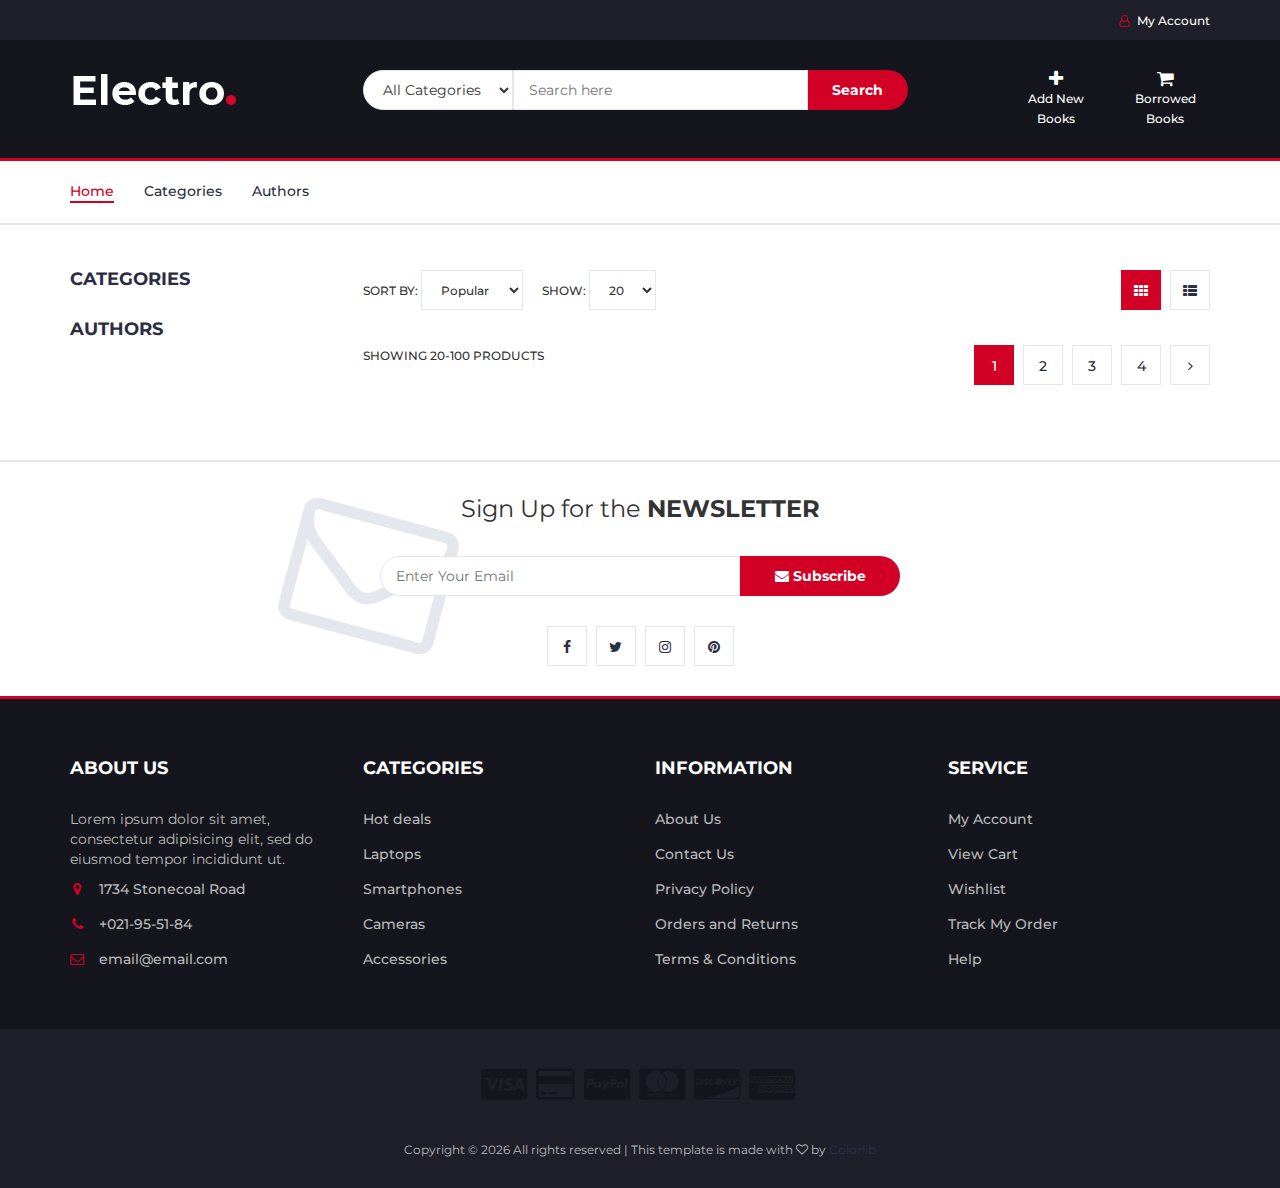
==== front_end/index.html @ da0a9520 "front_end_update" ====
<!DOCTYPE html>
<html lang="en">

<head>
	<!-- jQuery Plugins -->
	<script src="js/jquery.min.js"></script>
	<script src="js/bootstrap.min.js"></script>
	<script src="js/slick.min.js"></script>
	<script src="js/nouislider.min.js"></script>
	<script src="js/jquery.zoom.min.js"></script>
	<script src="js/main.js"></script>
	<script src="./api_js/callAPI.js"></script>
	<meta charset="utf-8">
	<meta http-equiv="X-UA-Compatible" content="IE=edge">
	<meta name="viewport" content="width=device-width, initial-scale=1">
	<!-- The above 3 meta tags *must* come first in the head; any other head content must come *after* these tags -->
	<title>Electro - Library</title>
	<!-- Google font -->
	<link href="https://fonts.googleapis.com/css?family=Montserrat:400,500,700" rel="stylesheet">
	<!-- Bootstrap -->
	<link type="text/css" rel="stylesheet" href="css/bootstrap.min.css" />
	<!-- Slick -->
	<link type="text/css" rel="stylesheet" href="css/slick.css" />
	<link type="text/css" rel="stylesheet" href="css/slick-theme.css" />
	<!-- nouislider -->
	<link type="text/css" rel="stylesheet" href="css/nouislider.min.css" />
	<!-- Font Awesome Icon -->
	<link rel="stylesheet" href="css/font-awesome.min.css">
	<!-- Custom stlylesheet -->
	<link type="text/css" rel="stylesheet" href="css/style.css" />
</head>

<body>
	<!-- HEADER -->
	<header>
		<!-- TOP HEADER -->
		<div id="top-header">
			<div class="container">
				<ul class="header-links pull-right">
					<li><a href="#"><i class="fa fa-user-o"></i> My Account</a></li>
				</ul>
			</div>
		</div>
		<!-- /TOP HEADER -->

		<!-- MAIN HEADER -->
		<div id="header">
			<!-- container -->
			<div class="container">
				<!-- row -->
				<div class="row">
					<!-- LOGO -->
					<div class="col-md-3">
						<div class="header-logo">
							<a href="#" class="logo">
								<img src="./img/logo.png" alt="">
							</a>
						</div>
					</div>
					<!-- /LOGO -->

					<!-- SEARCH BAR -->
					<div class="col-md-6">
						<div class="header-search">
							<form>
								<select class="input-select">
									<option value="0">All Categories</option>
									<option value="1">Category 01</option>
									<option value="1">Category 02</option>
								</select>
								<input class="input" placeholder="Search here">
								<button class="search-btn">Search</button>
							</form>
						</div>
					</div>
					<!-- /SEARCH BAR -->

					<!-- ACCOUNT -->
					<div class="col-md-3 clearfix">
						<div class="header-ctn">
							<!-- Wishlist -->
							<div>
								<a href="./add_book.html">
									<i class="fa fa-solid fa-plus"></i>
									<span>Add New Books</span>
								</a>
							</div>
							<!-- /Wishlist -->

							<!-- Cart -->
							<div class="dropdown">
								<a class="dropdown-toggle" data-toggle="dropdown" aria-expanded="true">
									<i class="fa fa-shopping-cart"></i>
									<span>Borrowed Books</span>
								</a>
							</div>
							<!-- /Cart -->
						</div>
					</div>
					<!-- /ACCOUNT -->
				</div>
				<!-- row -->
			</div>
			<!-- container -->
		</div>
		<!-- /MAIN HEADER -->
	</header>
	<!-- /HEADER -->

	<!-- NAVIGATION -->
	<nav id="navigation">
		<!-- container -->
		<div class="container">
			<!-- responsive-nav -->
			<div id="responsive-nav">
				<!-- NAV -->
				<ul class="main-nav nav navbar-nav">
					<li class="active"><a href="#">Home</a></li>
					<li><a href="#">Categories</a></li>
					<li><a href="#">Authors</a></li>
				</ul>
				<!-- /NAV -->
			</div>
			<!-- /responsive-nav -->
		</div>
		<!-- /container -->
	</nav>
	<!-- /NAVIGATION -->

	<!-- SECTION -->
	<div class="section">
		<!-- container -->
		<div class="container">
			<!-- row -->
			<div class="row">
				<!-- ASIDE -->
				<div id="aside" class="col-md-3">
					<!-- aside Widget -->
					<div class="aside">
						<h3 class="aside-title">Categories</h3>
						<div class="checkbox-filter">
							<!-- Categories Filters -->
						</div>
					</div>
					<!-- /aside Widget -->

					<!-- aside Widget -->
					<div class="aside">
						<h3 class="aside-title">Authors</h3>
						<div class="checkbox-filter">
							<!-- Authors Filters -->
						</div>
					</div>
					<!-- /aside Widget -->
				</div>
				<!-- /ASIDE -->

				<!-- STORE -->
				<div id="store" class="col-md-9">
					<!-- store top filter -->
					<div class="store-filter clearfix">
						<div class="store-sort">
							<label>
								Sort By:
								<select class="input-select">
									<option value="0">Popular</option>
									<option value="1">Position</option>
								</select>
							</label>

							<label>
								Show:
								<select class="input-select">
									<option value="0">20</option>
									<option value="1">50</option>
								</select>
							</label>
						</div>
						<ul class="store-grid">
							<li class="active"><i class="fa fa-th"></i></li>
							<li><a href="#"><i class="fa fa-th-list"></i></a></li>
						</ul>
					</div>
					<!-- /store top filter -->

					<!-- store products -->
					<div class="row">
						<!-- product -->
						<!-- /product -->
					</div>
					<!-- /store products -->

					<!-- store bottom filter -->
					<div class="store-filter clearfix">
						<span class="store-qty">Showing 20-100 products</span>
						<ul class="store-pagination">
							<li class="active">1</li>
							<li><a href="#">2</a></li>
							<li><a href="#">3</a></li>
							<li><a href="#">4</a></li>
							<li><a href="#"><i class="fa fa-angle-right"></i></a></li>
						</ul>
					</div>
					<!-- /store bottom filter -->
				</div>
				<!-- /STORE -->
			</div>
			<!-- /row -->
		</div>
		<!-- /container -->
	</div>
	<!-- /SECTION -->

	<!-- NEWSLETTER -->
	<div id="newsletter" class="section">
		<!-- container -->
		<div class="container">
			<!-- row -->
			<div class="row">
				<div class="col-md-12">
					<div class="newsletter">
						<p>Sign Up for the <strong>NEWSLETTER</strong></p>
						<form>
							<input class="input" type="email" placeholder="Enter Your Email">
							<button class="newsletter-btn"><i class="fa fa-envelope"></i> Subscribe</button>
						</form>
						<ul class="newsletter-follow">
							<li>
								<a href="#"><i class="fa fa-facebook"></i></a>
							</li>
							<li>
								<a href="#"><i class="fa fa-twitter"></i></a>
							</li>
							<li>
								<a href="#"><i class="fa fa-instagram"></i></a>
							</li>
							<li>
								<a href="#"><i class="fa fa-pinterest"></i></a>
							</li>
						</ul>
					</div>
				</div>
			</div>
			<!-- /row -->
		</div>
		<!-- /container -->
	</div>
	<!-- /NEWSLETTER -->

	<!-- FOOTER -->
	<footer id="footer">
		<!-- top footer -->
		<div class="section">
			<!-- container -->
			<div class="container">
				<!-- row -->
				<div class="row">
					<div class="col-md-3 col-xs-6">
						<div class="footer">
							<h3 class="footer-title">About Us</h3>
							<p>Lorem ipsum dolor sit amet, consectetur adipisicing elit, sed do eiusmod tempor
								incididunt ut.</p>
							<ul class="footer-links">
								<li><a href="#"><i class="fa fa-map-marker"></i>1734 Stonecoal Road</a></li>
								<li><a href="#"><i class="fa fa-phone"></i>+021-95-51-84</a></li>
								<li><a href="#"><i class="fa fa-envelope-o"></i>email@email.com</a></li>
							</ul>
						</div>
					</div>

					<div class="col-md-3 col-xs-6">
						<div class="footer">
							<h3 class="footer-title">Categories</h3>
							<ul class="footer-links">
								<li><a href="#">Hot deals</a></li>
								<li><a href="#">Laptops</a></li>
								<li><a href="#">Smartphones</a></li>
								<li><a href="#">Cameras</a></li>
								<li><a href="#">Accessories</a></li>
							</ul>
						</div>
					</div>

					<div class="clearfix visible-xs"></div>

					<div class="col-md-3 col-xs-6">
						<div class="footer">
							<h3 class="footer-title">Information</h3>
							<ul class="footer-links">
								<li><a href="#">About Us</a></li>
								<li><a href="#">Contact Us</a></li>
								<li><a href="#">Privacy Policy</a></li>
								<li><a href="#">Orders and Returns</a></li>
								<li><a href="#">Terms & Conditions</a></li>
							</ul>
						</div>
					</div>

					<div class="col-md-3 col-xs-6">
						<div class="footer">
							<h3 class="footer-title">Service</h3>
							<ul class="footer-links">
								<li><a href="#">My Account</a></li>
								<li><a href="#">View Cart</a></li>
								<li><a href="#">Wishlist</a></li>
								<li><a href="#">Track My Order</a></li>
								<li><a href="#">Help</a></li>
							</ul>
						</div>
					</div>
				</div>
				<!-- /row -->
			</div>
			<!-- /container -->
		</div>
		<!-- /top footer -->

		<!-- bottom footer -->
		<div id="bottom-footer" class="section">
			<div class="container">
				<!-- row -->
				<div class="row">
					<div class="col-md-12 text-center">
						<ul class="footer-payments">
							<li><a href="#"><i class="fa fa-cc-visa"></i></a></li>
							<li><a href="#"><i class="fa fa-credit-card"></i></a></li>
							<li><a href="#"><i class="fa fa-cc-paypal"></i></a></li>
							<li><a href="#"><i class="fa fa-cc-mastercard"></i></a></li>
							<li><a href="#"><i class="fa fa-cc-discover"></i></a></li>
							<li><a href="#"><i class="fa fa-cc-amex"></i></a></li>
						</ul>
						<span class="copyright">
							<!-- Link back to Colorlib can't be removed. Template is licensed under CC BY 3.0. -->
							Copyright &copy;
							<script>document.write(new Date().getFullYear());</script> All rights reserved | This
							template is made with <i class="fa fa-heart-o" aria-hidden="true"></i> by <a
								href="https://colorlib.com" target="_blank">Colorlib</a>
							<!-- Link back to Colorlib can't be removed. Template is licensed under CC BY 3.0. -->
						</span>
					</div>
				</div>
				<!-- /row -->
			</div>
			<!-- /container -->
		</div>
		<!-- /bottom footer -->
	</footer>
	<!-- /FOOTER -->
</body>

</html>
---- front_end/css/nouislider.min.css ----
/*! nouislider - 10.0.0 - 2017-05-28 14:52:48 */.noUi-target,.noUi-target *{-webkit-touch-callout:none;-webkit-tap-highlight-color:transparent;-webkit-user-select:none;-ms-touch-action:none;touch-action:none;-ms-user-select:none;-moz-user-select:none;user-select:none;-moz-box-sizing:border-box;box-sizing:border-box}.noUi-target{position:relative;direction:ltr}.noUi-base{width:100%;height:100%;position:relative;z-index:1}.noUi-connect{position:absolute;right:0;top:0;left:0;bottom:0}.noUi-origin{position:absolute;height:0;width:0}.noUi-handle{position:relative;z-index:1}.noUi-state-tap .noUi-connect,.noUi-state-tap .noUi-origin{-webkit-transition:top .3s,right .3s,bottom .3s,left .3s;transition:top .3s,right .3s,bottom .3s,left .3s}.noUi-state-drag *{cursor:inherit!important}.noUi-base,.noUi-handle{-webkit-transform:translate3d(0,0,0);transform:translate3d(0,0,0)}.noUi-horizontal{height:18px}.noUi-horizontal .noUi-handle{width:34px;height:28px;left:-17px;top:-6px}.noUi-vertical{width:18px}.noUi-vertical .noUi-handle{width:28px;height:34px;left:-6px;top:-17px}.noUi-target{background:#FAFAFA;border-radius:4px;border:1px solid #D3D3D3;box-shadow:inset 0 1px 1px #F0F0F0,0 3px 6px -5px #BBB}.noUi-connect{background:#3FB8AF;border-radius:4px;box-shadow:inset 0 0 3px rgba(51,51,51,.45);-webkit-transition:background 450ms;transition:background 450ms}.noUi-draggable{cursor:ew-resize}.noUi-vertical .noUi-draggable{cursor:ns-resize}.noUi-handle{border:1px solid #D9D9D9;border-radius:3px;background:#FFF;cursor:default;box-shadow:inset 0 0 1px #FFF,inset 0 1px 7px #EBEBEB,0 3px 6px -3px #BBB}.noUi-active{box-shadow:inset 0 0 1px #FFF,inset 0 1px 7px #DDD,0 3px 6px -3px #BBB}.noUi-handle:after,.noUi-handle:before{content:"";display:block;position:absolute;height:14px;width:1px;background:#E8E7E6;left:14px;top:6px}.noUi-handle:after{left:17px}.noUi-vertical .noUi-handle:after,.noUi-vertical .noUi-handle:before{width:14px;height:1px;left:6px;top:14px}.noUi-vertical .noUi-handle:after{top:17px}[disabled] .noUi-connect{background:#B8B8B8}[disabled] .noUi-handle,[disabled].noUi-handle,[disabled].noUi-target{cursor:not-allowed}.noUi-pips,.noUi-pips *{-moz-box-sizing:border-box;box-sizing:border-box}.noUi-pips{position:absolute;color:#999}.noUi-value{position:absolute;white-space:nowrap;text-align:center}.noUi-value-sub{color:#ccc;font-size:10px}.noUi-marker{position:absolute;background:#CCC}.noUi-marker-large,.noUi-marker-sub{background:#AAA}.noUi-pips-horizontal{padding:10px 0;height:80px;top:100%;left:0;width:100%}.noUi-value-horizontal{-webkit-transform:translate3d(-50%,50%,0);transform:translate3d(-50%,50%,0)}.noUi-marker-horizontal.noUi-marker{margin-left:-1px;width:2px;height:5px}.noUi-marker-horizontal.noUi-marker-sub{height:10px}.noUi-marker-horizontal.noUi-marker-large{height:15px}.noUi-pips-vertical{padding:0 10px;height:100%;top:0;left:100%}.noUi-value-vertical{-webkit-transform:translate3d(0,50%,0);transform:translate3d(0,50%,0);padding-left:25px}.noUi-marker-vertical.noUi-marker{width:5px;height:2px;margin-top:-1px}.noUi-marker-vertical.noUi-marker-sub{width:10px}.noUi-marker-vertical.noUi-marker-large{width:15px}.noUi-tooltip{display:block;position:absolute;border:1px solid #D9D9D9;border-radius:3px;background:#fff;color:#000;padding:5px;text-align:center;white-space:nowrap}.noUi-horizontal .noUi-tooltip{-webkit-transform:translate(-50%,0);transform:translate(-50%,0);left:50%;bottom:120%}.noUi-vertical .noUi-tooltip{-webkit-transform:translate(0,-50%);transform:translate(0,-50%);top:50%;right:120%}
---- front_end/css/style.css ----
/*
Template Name: Electro - HTML Ecommerce Template
Author: yaminncco

Colors:
	Body 		: #333
	Headers 	: #2B2D42
	Primary 	: #D10024
	Dark 		: #15161D ##1E1F29
	Grey 		: #E4E7ED #FBFBFC #8D99AE #B9BABC

Fonts: Montserrat

Table OF Contents
------------------------------------
1 > GENERAL
------ Typography
------ Buttons
------ Inputs
------ Sections
------ Breadcrumb
2 > HEADER
------ Top header
------ Logo
------ Search
------ Cart
3 > NAVIGATION
------ Main nav
------ Responsive Nav
4 > CATEGORY SHOP
5 > HOT DEAL
6 > PRODUCT
------ Product
------ Widget product
------ Product slick
7 > STORE PAGE
------ Aside
------ Store
8 > PRODUCT DETAILS PAGE
------ Product view
------ Product details
------ Product tab
9 > CHECKOUT PAGE
10 > NEWSLETTER
11 > FOOTER
11 > SLICK STYLE
12 > RESPONSIVE
------------------------------------*/

/*=========================================================
	01 -> GENERAL
===========================================================*/

/*----------------------------*\
	Typography
\*----------------------------*/

body {
  font-family: 'Montserrat', sans-serif;
  font-weight: 400;
  color: #333;
}

h1, h2, h3, h4, h5, h6 {
  color: #2B2D42;
  font-weight: 700;
  margin: 0 0 10px;
}

a {
  color: #2B2D42;
  font-weight: 500;
  -webkit-transition: 0.2s color;
  transition: 0.2s color;
}

a:hover, a:focus {
  color: #D10024;
  text-decoration: none;
  outline: none;
}

ul, ol {
  margin: 0;
  padding: 0;
  list-style: none
}

/*----------------------------*\
	Buttons
\*----------------------------*/

.primary-btn {
  display: inline-block;
  padding: 12px 30px;
  background-color: #D10024;
  border: none;
  border-radius: 40px;
  color: #FFF;
  text-transform: uppercase;
  font-weight: 700;
  text-align: center;
  -webkit-transition: 0.2s all;
  transition: 0.2s all;
}

.primary-btn:hover, .primary-btn:focus {
  opacity: 0.9;
  color: #FFF;
}

/*----------------------------*\
	Inputs
\*----------------------------*/

/*-- Text input --*/

.input {
  height: 40px;
  padding: 0px 15px;
  border: 1px solid #E4E7ED;
  background-color: #FFF;
  width: 100%;
}

textarea.input {
  padding: 15px;
  min-height: 90px;
}

/*-- Number input --*/

.input-number {
  position: relative;
}

.input-number input[type="number"]::-webkit-inner-spin-button, .input-number input[type="number"]::-webkit-outer-spin-button {
  -webkit-appearance: none;
  margin: 0;
}

.input-number input[type="number"] {
  -moz-appearance: textfield;
  height: 40px;
  width: 100%;
  border: 1px solid #E4E7ED;
  background-color: #FFF;
  padding: 0px 35px 0px 15px;
}

.input-number .qty-up, .input-number .qty-down {
  position: absolute;
  display: block;
  width: 20px;
  height: 20px;
  border: 1px solid #E4E7ED;
  background-color: #FFF;
  text-align: center;
  font-weight: 700;
  cursor: pointer;
  -webkit-user-select: none;
  -moz-user-select: none;
  -ms-user-select: none;
  user-select: none;
}

.input-number .qty-up {
  right: 0;
  top: 0;
  border-bottom: 0px;
}

.input-number .qty-down {
  right: 0;
  bottom: 0;
}

.input-number .qty-up:hover, .input-number .qty-down:hover {
  background-color: #E4E7ED;
  color: #D10024;
}

/*-- Select input --*/

.input-select {
  padding: 0px 15px;
  background: #FFF;
  border: 1px solid #E4E7ED;
  height: 40px;
}

/*-- checkbox & radio input --*/

.input-radio, .input-checkbox {
  position: relative;
  display: block;
}

.input-radio input[type="radio"]:not(:checked), .input-radio input[type="radio"]:checked, .input-checkbox input[type="checkbox"]:not(:checked), .input-checkbox input[type="checkbox"]:checked {
  position: absolute;
  margin-left: -9999px;
  visibility: hidden;
}

.input-radio label, .input-checkbox label {
  font-weight: 500;
  min-height: 20px;
  padding-left: 20px;
  margin-bottom: 5px;
  cursor: pointer;
}

.input-radio input[type="radio"]+label span, .input-checkbox input[type="checkbox"]+label span {
  position: absolute;
  left: 0px;
  top: 4px;
  width: 14px;
  height: 14px;
  border: 2px solid #E4E7ED;
  background: #FFF;
}

.input-radio input[type="radio"]+label span {
  border-radius: 50%;
}

.input-radio input[type="radio"]+label span:after {
  content: "";
  position: absolute;
  left: 50%;
  top: 50%;
  -webkit-transform: translate(-50%, -50%) scale(0);
  -ms-transform: translate(-50%, -50%) scale(0);
  transform: translate(-50%, -50%) scale(0);
  background-color: #FFF;
  width: 4px;
  height: 4px;
  border-radius: 50%;
  opacity: 0;
  -webkit-transition: all 0.2s;
  transition: all 0.2s;
}

.input-checkbox input[type="checkbox"]+label span:after {
  content: '✔';
  position: absolute;
  top: -2px;
  left: 1px;
  font-size: 10px;
  color: #FFF;
  opacity: 0;
  -webkit-transform: scale(0);
  -ms-transform: scale(0);
  transform: scale(0);
  -webkit-transition: all 0.2s;
  transition: all 0.2s;
}

.input-radio input[type="radio"]:checked+label span, .input-checkbox input[type="checkbox"]:checked+label span {
  background-color: #D10024;
  border-color: #D10024;
}

.input-radio input[type="radio"]:checked+label span:after {
  opacity: 1;
  -webkit-transform: translate(-50%, -50%) scale(1);
  -ms-transform: translate(-50%, -50%) scale(1);
  transform: translate(-50%, -50%) scale(1);
}

.input-checkbox input[type="checkbox"]:checked+label span:after {
  opacity: 1;
  -webkit-transform: scale(1);
  -ms-transform: scale(1);
  transform: scale(1);
}

.input-radio .caption, .input-checkbox .caption {
  margin-top: 5px;
  max-height: 0;
  overflow: hidden;
  -webkit-transition: 0.3s max-height;
  transition: 0.3s max-height;
}

.input-radio input[type="radio"]:checked~.caption, .input-checkbox input[type="checkbox"]:checked~.caption {
  max-height: 800px;
}

/*----------------------------*\
	Section
\*----------------------------*/

.section {
  padding-top: 30px;
  padding-bottom: 30px;
}

.section-title {
  position: relative;
  margin-bottom: 30px;
  margin-top: 15px;
}

.section-title .title {
  display: inline-block;
  text-transform: uppercase;
  margin: 0px;
}

.section-title .section-nav {
  float: right;
}

.section-title .section-nav .section-tab-nav {
  display: inline-block;
}

.section-tab-nav li {
  display: inline-block;
  margin-right: 15px;
}

.section-tab-nav li:last-child {
  margin-right: 0px;
}

.section-tab-nav li a {
  font-weight: 700;
  color: #8D99AE;
}

.section-tab-nav li a:after {
  content: "";
  display: block;
  width: 0%;
  height: 2px;
  background-color: #D10024;
  -webkit-transition: 0.2s all;
  transition: 0.2s all;
}

.section-tab-nav li.active a {
  color: #D10024;
}

.section-tab-nav li a:hover:after, .section-tab-nav li a:focus:after, .section-tab-nav li.active a:after {
  width: 100%;
}

.section-title .section-nav .products-slick-nav {
  top: 0px;
  right: 0px;
}

/*----------------------------*\
	Breadcrumb
\*----------------------------*/

#breadcrumb {
  padding: 30px 0px;
  background: #FBFBFC;
  border-bottom: 1px solid #E4E7ED;
  margin-bottom: 30px;
}

#breadcrumb .breadcrumb-header {
  display: inline-block;
  margin-top: 0px;
  margin-bottom: 0px;
  margin-right: 15px;
  text-transform: uppercase;
}

#breadcrumb .breadcrumb-tree {
  display: inline-block;
}

#breadcrumb .breadcrumb-tree li {
  display: inline-block;
  font-size: 12px;
  font-weight: 500;
  text-transform: uppercase;
}

#breadcrumb .breadcrumb-tree li+li {
  margin-left: 10px;
}

#breadcrumb .breadcrumb-tree li+li:before {
  content: '/';
  display: inline-block;
  color: #8D99AE;
  margin-right: 10px;
}

#breadcrumb .breadcrumb-tree li a {
  color: #8D99AE;
}

#breadcrumb .breadcrumb-tree li a:hover {
  color: #D10024;
}

/*=========================================================
	02 -> HEADER
===========================================================*/

/*----------------------------*\
	Top header
\*----------------------------*/

#top-header {
  padding-top: 10px;
  padding-bottom: 10px;
  background-color: #1E1F29;
}

.header-links li {
  display: inline-block;
  margin-right: 15px;
  font-size: 12px;
}

.header-links li:last-child {
  margin-right: 0px;
}

.header-links li a {
  color: #FFF;
}

.header-links li a:hover {
  color: #D10024;
}

.header-links li i {
  color: #D10024;
  margin-right: 5px;
}

/*----------------------------*\
	Logo
\*----------------------------*/

#header {
  padding-top: 15px;
  padding-bottom: 15px;
  background-color: #15161D;
}

.header-logo {
  float: left;
}

.header-logo .logo img {
  display: block;
}

/*----------------------------*\
	Search
\*----------------------------*/

.header-search {
  padding: 15px 0px;
}

.header-search form {
  position: relative;
}

.header-search form .input-select {
  margin-right: -4px;
  border-radius: 40px 0px 0px 40px;
}

.header-search form .input {
  width: calc(100% - 260px);
  margin-right: -4px;
}

.header-search form .search-btn {
  height: 40px;
  width: 100px;
  background: #D10024;
  color: #FFF;
  font-weight: 700;
  border: none;
  border-radius: 0px 40px 40px 0px;
}

/*----------------------------*\
	Cart
\*----------------------------*/

.header-ctn {
  float: right;
  padding: 15px 0px;
}

.header-ctn>div {
  display: inline-block;
}

.header-ctn>div+div {
  margin-left: 15px;
}

.header-ctn>div>a {
  display: block;
  position: relative;
  width: 90px;
  text-align: center;
  color: #FFF;
}

.header-ctn>div>a>i {
  display: block;
  font-size: 18px;
}

.header-ctn>div>a>span {
  font-size: 12px;
}

.header-ctn>div>a>.qty {
  position: absolute;
  right: 15px;
  top: -10px;
  width: 20px;
  height: 20px;
  line-height: 20px;
  text-align: center;
  border-radius: 50%;
  font-size: 10px;
  color: #FFF;
  background-color: #D10024;
}

.header-ctn .menu-toggle {
  display: none;
}

.cart-dropdown {
  position: absolute;
  width: 300px;
  background: #FFF;
  padding: 15px;
  -webkit-box-shadow: 0px 0px 0px 2px #E4E7ED;
  box-shadow: 0px 0px 0px 2px #E4E7ED;
  z-index: 99;
  right: 0;
  opacity: 0;
  visibility: hidden;
}

.dropdown.open>.cart-dropdown {
  opacity: 1;
  visibility: visible;
}

.cart-dropdown .cart-list {
  max-height: 180px;
  overflow-y: scroll;
  margin-bottom: 15px;
}

.cart-dropdown .cart-list .product-widget {
  padding: 0px;
  -webkit-box-shadow: none;
  box-shadow: none;
}

.cart-dropdown .cart-list .product-widget:last-child {
  margin-bottom: 0px;
}

.cart-dropdown .cart-list .product-widget .product-img {
  left: 0px;
  top: 0px;
}

.cart-dropdown .cart-list .product-widget .product-body .product-price {
  color: #2B2D42;
}

.cart-dropdown .cart-btns {
  margin: 0px -17px -17px;
}

.cart-dropdown .cart-btns>a {
  display: inline-block;
  width: calc(50% - 0px);
  padding: 12px;
  background-color: #D10024;
  color: #FFF;
  text-align: center;
  font-weight: 700;
  -webkit-transition: 0.2s all;
  transition: 0.2s all;
}

.cart-dropdown .cart-btns>a:first-child {
  margin-right: -4px;
  background-color: #1e1f29;
}

.cart-dropdown .cart-btns>a:hover {
  opacity: 0.9;
}

.cart-dropdown .cart-summary {
  border-top: 1px solid #E4E7ED;
  padding-top: 15px;
  padding-bottom: 15px;
}

/*=========================================================
	03 -> Navigation
===========================================================*/

#navigation {
  background: #FFF;
  border-bottom: 2px solid #E4E7ED;
  border-top: 3px solid #D10024;
}

/*----------------------------*\
	Main nav
\*----------------------------*/

.main-nav>li+li {
  margin-left: 30px
}

.main-nav>li>a {
  padding: 20px 0px;
}

.main-nav>li>a:hover, .main-nav>li>a:focus, .main-nav>li.active>a {
  color: #D10024;
  background-color: transparent;
}

.main-nav>li>a:after {
  content: "";
  display: block;
  width: 0%;
  height: 2px;
  background-color: #D10024;
  -webkit-transition: 0.2s all;
  transition: 0.2s all;
}

.main-nav>li>a:hover:after, .main-nav>li>a:focus:after, .main-nav>li.active>a:after {
  width: 100%;
}

.header-ctn li.nav-toggle {
  display: none;
}

/*----------------------------*\
	responsive nav
\*----------------------------*/

@media only screen and (max-width: 991px) {
  .header-ctn .menu-toggle {
    display: inline-block;
  }
  #responsive-nav {
    position: fixed;
    left: 0;
    top: 0;
    background: #15161D;
    height: 100vh;
    max-width: 250px;
    width: 0%;
    overflow: hidden;
    z-index: 22;
    padding-top: 60px;
    -webkit-transform: translateX(-100%);
    -ms-transform: translateX(-100%);
    transform: translateX(-100%);
    -webkit-transition: 0.2s all;
    transition: 0.2s all;
  }
  #responsive-nav.active {
    -webkit-transform: translateX(0%);
    -ms-transform: translateX(0%);
    transform: translateX(0%);
    width: 100%;
  }
  .main-nav {
    margin: 0px;
    float: none;
  }
  .main-nav>li {
    display: block;
    float: none;
  }
  .main-nav>li+li {
    margin-left: 0px;
  }
  .main-nav>li>a {
    padding: 15px;
    color: #FFF;
  }
}

/*=========================================================
	04 -> CATEGORY SHOP
===========================================================*/

.shop {
  position: relative;
  overflow: hidden;
  margin: 15px 0px;
}

.shop:before {
  content: "";
  position: absolute;
  top: 0;
  bottom: 0;
  left: 0px;
  width: 60%;
  background: #D10024;
  opacity: 0.9;
  -webkit-transform: skewX(-45deg);
  -ms-transform: skewX(-45deg);
  transform: skewX(-45deg);
}

.shop:after {
  content: "";
  position: absolute;
  top: 0;
  bottom: 0;
  left: 1px;
  width: 100%;
  background: #D10024;
  opacity: 0.9;
  -webkit-transform: skewX(-45deg) translateX(-100%);
  -ms-transform: skewX(-45deg) translateX(-100%);
  transform: skewX(-45deg) translateX(-100%);
}

.shop .shop-img {
  position: relative;
  background-color: #E4E7ED;
  z-index: -1;
}

.shop .shop-img>img {
  width: 100%;
  -webkit-transition: 0.2s all;
  transition: 0.2s all;
}

.shop:hover .shop-img>img {
  -webkit-transform: scale(1.1);
  -ms-transform: scale(1.1);
  transform: scale(1.1);
}

.shop .shop-body {
  position: absolute;
  top: 0;
  width: 75%;
  padding: 30px;
  z-index: 10;
}

.shop .shop-body h3 {
  color: #FFF;
}

.shop .shop-body .cta-btn {
  color: #FFF;
  text-transform: uppercase;
}

/*=========================================================
	05 -> HOT DEAL
===========================================================*/

#hot-deal.section {
  padding: 60px 0px;
  margin: 30px 0px;
  background-color: #E4E7ED;
  background-image: url('../img/hotdeal.png');
  background-position: center;
  background-repeat: no-repeat;
}

.hot-deal {
  text-align: center;
}

.hot-deal .hot-deal-countdown {
  margin-bottom: 30px;
}

.hot-deal .hot-deal-countdown>li {
  position: relative;
  display: inline-block;
  width: 100px;
  height: 100px;
  background: #D10024e6;
  text-align: center;
  border-radius: 50%;
  margin: 0px 5px;
}

.hot-deal .hot-deal-countdown>li>div {
  position: absolute;
  left: 0;
  right: 0;
  top: 50%;
  -webkit-transform: translateY(-50%);
  -ms-transform: translateY(-50%);
  transform: translateY(-50%);
}

.hot-deal .hot-deal-countdown>li>div h3 {
  color: #FFF;
  margin-bottom: 0px;
}

.hot-deal .hot-deal-countdown>li>div span {
  display: block;
  font-size: 10px;
  text-transform: uppercase;
  color: #FFF;
}

.hot-deal p {
  text-transform: uppercase;
  font-size: 24px;
}

.hot-deal .cta-btn {
  margin-top: 15px;
}

/*=========================================================
	06 -> PRODUCT
===========================================================*/

/*----------------------------*\
	product
\*----------------------------*/

.product {
  position: relative;
  margin: 15px 0px;
  -webkit-box-shadow: 0px 0px 0px 0px #E4E7ED, 0px 0px 0px 1px #E4E7ED;
  box-shadow: 0px 0px 0px 0px #E4E7ED, 0px 0px 0px 1px #E4E7ED;
  -webkit-transition: 0.2s all;
  transition: 0.2s all;
}

.product:hover {
  -webkit-box-shadow: 0px 0px 6px 0px #E4E7ED, 0px 0px 0px 2px #D10024;
  box-shadow: 0px 0px 6px 0px #E4E7ED, 0px 0px 0px 2px #D10024;
}

.product .product-img {
  position: relative;
}

.product .product-img>img {
  width: 100%;
}

.product .product-img .product-label {
  position: absolute;
  top: 15px;
  right: 15px;
}

.product .product-img .product-label>span {
  border: 2px solid;
  padding: 2px 10px;
  font-size: 12px;
}

.product .product-img .product-label>span.sale {
  background-color: #FFF;
  border-color: #D10024;
  color: #D10024;
}

.product .product-img .product-label>span.new {
  background-color: #D10024;
  border-color: #D10024;
  color: #FFF;
}

.product .product-body {
  position: relative;
  padding: 15px;
  background-color: #FFF;
  text-align: center;
  z-index: 20;
}

.product .product-body .product-category {
  text-transform: uppercase;
  font-size: 12px;
  color: #8D99AE;
}

.product .product-body .product-name {
  text-transform: uppercase;
  font-size: 14px;
}

.product .product-body .product-name>a {
  font-weight: 700;
}

.product .product-body .product-name>a:hover, .product .product-body .product-name>a:focus {
  color: #D10024;
}

.product .product-body .product-price {
  color: #D10024;
  font-size: 18px;
}

.product .product-body .product-price .product-old-price {
  font-size: 70%;
  font-weight: 400;
  color: #8D99AE;
}

.product .product-body .product-rating {
  position: relative;
  margin: 15px 0px 10px;
  height: 20px;
}

.product .product-body .product-rating>i {
  position: relative;
  width: 14px;
  margin-right: -4px;
  background: #FFF;
  color: #E4E7ED;
  z-index: 10;
}

.product .product-body .product-rating>i.fa-star {
  color: #ef233c;
}

.product .product-body .product-rating:after {
  content: "";
  position: absolute;
  top: 50%;
  left: 0;
  right: 0;
  -webkit-transform: translateY(-50%);
  -ms-transform: translateY(-50%);
  transform: translateY(-50%);
  height: 1px;
  background-color: #E4E7ED;
}

.product .product-body .product-btns>button {
  position: relative;
  width: 40px;
  height: 40px;
  line-height: 40px;
  background: transparent;
  border: none;
  -webkit-transition: 0.2s all;
  transition: 0.2s all;
}

.product .product-body .product-btns>button:hover {
  background-color: #E4E7ED;
  color: #D10024;
  border-radius: 50%;
}

.product .product-body .product-btns>button .tooltipp {
  position: absolute;
  bottom: 100%;
  left: 50%;
  -webkit-transform: translate(-50%, -15px);
  -ms-transform: translate(-50%, -15px);
  transform: translate(-50%, -15px);
  width: 150px;
  padding: 10px;
  font-size: 12px;
  line-height: 10px;
  background: #1e1f29;
  color: #FFF;
  text-transform: uppercase;
  z-index: 10;
  opacity: 0;
  visibility: hidden;
  -webkit-transition: 0.2s all;
  transition: 0.2s all;
}

.product .product-body .product-btns>button:hover .tooltipp {
  opacity: 1;
  visibility: visible;
  -webkit-transform: translate(-50%, -5px);
  -ms-transform: translate(-50%, -5px);
  transform: translate(-50%, -5px);
}

.product .add-to-cart {
  position: absolute;
  left: 1px;
  right: 1px;
  bottom: 1px;
  padding: 15px;
  background: #1e1f29;
  text-align: center;
  -webkit-transform: translateY(0%);
  -ms-transform: translateY(0%);
  transform: translateY(0%);
  -webkit-transition: 0.2s all;
  transition: 0.2s all;
  z-index: 2;
}

.product:hover .add-to-cart {
  -webkit-transform: translateY(100%);
  -ms-transform: translateY(100%);
  transform: translateY(100%);
}

.product .add-to-cart .add-to-cart-btn {
  position: relative;
  border: 2px solid transparent;
  height: 40px;
  padding: 0 30px;
  background-color: #ef233c;
  color: #FFF;
  text-transform: uppercase;
  font-weight: 700;
  border-radius: 40px;
  -webkit-transition: 0.2s all;
  transition: 0.2s all;
}

.product .add-to-cart .add-to-cart-btn>i {
  position: absolute;
  left: 0;
  top: 0;
  width: 40px;
  height: 40px;
  line-height: 38px;
  color: #D10024;
  opacity: 0;
  visibility: hidden;
}

.product .add-to-cart .add-to-cart-btn:hover {
  background-color: #FFF;
  color: #D10024;
  border-color: #D10024;
  padding: 0px 30px 0px 50px;
}

.product .add-to-cart .add-to-cart-btn:hover>i {
  opacity: 1;
  visibility: visible;
}

/*----------------------------*\
	Widget product
\*----------------------------*/

.product-widget {
  position: relative;
}

.product-widget+.product-widget {
  margin: 30px 0px;
}

.product-widget .product-img {
  position: absolute;
  left: 0px;
  top: 0px;
  width: 60px;
}

.product-widget .product-img>img {
  width: 100%;
}

.product-widget .product-body {
  padding-left: 75px;
  min-height: 60px;
}

.product-widget .product-body .product-category {
  text-transform: uppercase;
  font-size: 10px;
  color: #8D99AE;
}

.product-widget .product-body .product-name {
  text-transform: uppercase;
  font-size: 12px;
}

.product-widget .product-body .product-name>a {
  font-weight: 700;
}

.product-widget .product-body .product-name>a:hover, .product-widget .product-body .product-name>a:focus {
  color: #D10024;
}

.product-widget .product-body .product-price {
  font-size: 14px;
  color: #D10024;
}

.product-widget .product-body .product-price .product-old-price {
  font-size: 70%;
  font-weight: 400;
  color: #8D99AE;
}

.product-widget .product-body .product-price .qty {
  font-weight: 400;
  margin-right: 10px;
}

.product-widget .delete {
  position: absolute;
  top: 0;
  left: 0;
  height: 14px;
  width: 14px;
  text-align: center;
  font-size: 10px;
  padding: 0;
  background: #1e1f29;
  border: none;
  color: #FFF;
}

/*----------------------------*\
	Products slick
\*----------------------------*/

.products-slick .slick-list {
  padding-bottom: 60px;
  margin-bottom: -60px;
  z-index: 2;
}

.products-slick .product.slick-slide {
  margin: 15px;
}

.products-tabs>.tab-pane {
  display: block;
  height: 0;
  opacity: 0;
  visibility: hidden;
  overflow-y: hidden;
  padding-bottom: 60px;
  margin-bottom: -60px;
}

.products-tabs>.tab-pane.active {
  opacity: 1;
  visibility: visible;
  height: auto;
}

.products-slick-nav {
  position: absolute;
  right: 15px;
  z-index: 10;
}

.products-slick-nav .slick-prev, .products-slick-nav .slick-next {
  position: static;
  -webkit-transform: none;
  -ms-transform: none;
  transform: none;
  width: 20px;
  height: 20px;
  display: inline-block !important;
  margin: 0px 2px;
}

.products-slick-nav .slick-prev:before, .products-slick-nav .slick-next:before {
  font-size: 14px;
}

/*=========================================================
	07 -> PRODUCTS PAGE
===========================================================*/

/*----------------------------*\
	Aside
\*----------------------------*/

.aside+.aside {
  margin-top: 30px;
}

.aside>.aside-title {
  text-transform: uppercase;
  font-size: 18px;
  margin: 15px 0px 30px;
}

/*-- checkbox Filter --*/

.checkbox-filter>div+div {
  margin-top: 10px;
}

.checkbox-filter .input-radio label, .checkbox-filter .input-checkbox label {
  font-size: 12px;
}

.checkbox-filter .input-radio label small, .checkbox-filter .input-checkbox label small {
  color: #8D99AE;
}

/*-- Price Filter --*/

#price-slider {
  margin-bottom: 15px;
}

.noUi-target {
  background-color: #FFF;
  -webkit-box-shadow: none;
  box-shadow: none;
  border: 1px solid #E4E7ED;
  border-radius: 0px;
}

.noUi-connect {
  background-color: #D10024;
}

.noUi-horizontal {
  height: 6px;
}

.noUi-horizontal .noUi-handle {
  width: 12px;
  height: 12px;
  left: -6px;
  top: -4px;
  border: none;
  background: #D10024;
  -webkit-box-shadow: none;
  box-shadow: none;
  border-radius: 50%;
}

.noUi-handle:before, .noUi-handle:after {
  display: none;
}

.price-filter .input-number {
  display: inline-block;
  width: calc(50% - 7px);
}

/*----------------------------*\
	Store
\*----------------------------*/

.store-filter {
  margin-bottom: 15px;
  margin-top: 15px;
}

/*-- Store Sort --*/

.store-sort {
  display: inline-block;
}

.store-sort label {
  font-weight: 500;
  font-size: 12px;
  text-transform: uppercase;
  margin-right: 15px;
}

/*-- Store Grid --*/

.store-grid {
  float: right;
}

.store-grid li {
  display: inline-block;
  width: 40px;
  height: 40px;
  line-height: 40px;
  background-color: #FFF;
  border: 1px solid #E4E7ED;
  text-align: center;
  -webkit-transition: 0.2s all;
  transition: 0.2s all;
}

.store-grid li+li {
  margin-left: 5px;
}

.store-grid li:hover {
  background-color: #E4E7ED;
  color: #D10024;
}

.store-grid li.active {
  background-color: #D10024;
  border-color: #D10024;
  color: #FFF;
  cursor: default;
}

.store-grid li a {
  display: block;
}

/*-- Store Pagination --*/

.store-pagination {
  float: right;
}

.store-pagination li {
  display: inline-block;
  width: 40px;
  height: 40px;
  line-height: 40px;
  text-align: center;
  background-color: #FFF;
  border: 1px solid #E4E7ED;
  -webkit-transition: 0.2s all;
  transition: 0.2s all;
}

.store-pagination li+li {
  margin-left: 5px;
}

.store-pagination li:hover {
  background-color: #E4E7ED;
  color: #D10024;
}

.store-pagination li.active {
  background-color: #D10024;
  border-color: #D10024;
  color: #FFF;
  font-weight: 500;
  cursor: default;
}

.store-pagination li a {
  display: block;
}

.store-qty {
  margin-right: 30px;
  font-weight: 500;
  text-transform: uppercase;
  font-size: 12px;
}

/*=========================================================
	08 -> PRODUCT DETAILS PAGE
===========================================================*/

/*----------------------------*\
	Product view
\*----------------------------*/

#product-main-img .slick-prev {
  -webkit-transform: translateX(-15px);
  -ms-transform: translateX(-15px);
  transform: translateX(-15px);
  left: 15px;
}

#product-main-img .slick-next {
  -webkit-transform: translateX(15px);
  -ms-transform: translateX(15px);
  transform: translateX(15px);
  right: 15px;
}

#product-main-img .slick-prev, #product-main-img .slick-next {
  opacity: 0;
  visibility: hidden;
  -webkit-transition: 0.2s all;
  transition: 0.2s all;
}

#product-main-img:hover .slick-prev, #product-main-img:hover .slick-next {
  -webkit-transform: translateX(0%);
  -ms-transform: translateX(0%);
  transform: translateX(0%);
  opacity: 1;
  visibility: visible;
}

#product-main-img .zoomImg {
  background-color: #FFF;
}

#product-imgs .product-preview {
  margin: 0px 5px;
  border: 1px solid #E4E7ED;
}

#product-imgs .product-preview.slick-current {
  border-color: #D10024;
}

#product-imgs .slick-prev {
  top: -20px;
  left: 50%;
  -webkit-transform: translateX(-50%);
  -ms-transform: translateX(-50%);
  transform: translateX(-50%);
}

#product-imgs .slick-next {
  top: calc(100% - 20px);
  left: 50%;
  -webkit-transform: translateX(-50%);
  -ms-transform: translateX(-50%);
  transform: translateX(-50%);
}

#product-imgs .slick-prev:before {
  content: "\f106";
}

#product-imgs .slick-next:before {
  content: "\f107";
}

.product-preview img {
  width: 100%;
}

/*----------------------------*\
	Product details
\*----------------------------*/

.product-details .product-name {
  text-transform: uppercase;
  font-size: 18px;
}

.product-details .product-rating {
  display: inline-block;
  margin-right: 15px;
}

.product-details .product-rating>i {
  color: #E4E7ED;
}

.product-details .product-rating>i.fa-star {
  color: #D10024;
}

.product-details .review-link {
  font-size: 12px;
}

.product-details .product-price {
  display: inline-block;
  font-size: 24px;
  margin-top: 10px;
  margin-bottom: 15px;
  color: #D10024;
}

.product-details .product-price .product-old-price {
  font-size: 70%;
  font-weight: 400;
  color: #8D99AE;
}

.product-details .product-available {
  font-size: 12px;
  text-transform: uppercase;
  font-weight: 700;
  margin-left: 30px;
  color: #D10024;
}

.product-details .product-options {
  margin-top: 30px;
  margin-bottom: 30px;
}

.product-details .product-options label {
  font-weight: 500;
  font-size: 12px;
  text-transform: uppercase;
  margin-right: 15px;
  margin-bottom: 0px;
}

.product-details .product-options .input-select {
  width: 90px;
}

.product-details .add-to-cart {
  margin-bottom: 30px;
}

.product-details .add-to-cart .add-to-cart-btn {
  position: relative;
  border: 2px solid transparent;
  height: 40px;
  padding: 0 30px;
  background-color: #ef233c;
  color: #FFF;
  text-transform: uppercase;
  font-weight: 700;
  border-radius: 40px;
  -webkit-transition: 0.2s all;
  transition: 0.2s all;
}

.product-details .add-to-cart .add-to-cart-btn>i {
  position: absolute;
  left: 0;
  top: 0;
  width: 40px;
  height: 40px;
  line-height: 38px;
  color: #D10024;
  opacity: 0;
  visibility: hidden;
}

.product-details .add-to-cart .add-to-cart-btn:hover {
  background-color: #FFF;
  color: #D10024;
  border-color: #D10024;
  padding: 0px 30px 0px 50px;
}

.product-details .add-to-cart .add-to-cart-btn:hover>i {
  opacity: 1;
  visibility: visible;
}

.product-details .add-to-cart .qty-label {
  display: inline-block;
  font-weight: 500;
  font-size: 12px;
  text-transform: uppercase;
  margin-right: 15px;
  margin-bottom: 0px;
}

.product-details .add-to-cart .qty-label .input-number {
  width: 90px;
  display: inline-block;
}

.product-details .product-btns li {
  display: inline-block;
  text-transform: uppercase;
  font-size: 12px;
}

.product-details .product-btns li+li {
  margin-left: 15px;
}

.product-details .product-links {
  margin-top: 15px;
}

.product-details .product-links li {
  display: inline-block;
  text-transform: uppercase;
  font-size: 12px;
}

.product-details .product-links li+li {
  margin-left: 10px;
}

/*----------------------------*\
	 Product tab
\*----------------------------*/

#product-tab {
  margin-top: 60px;
}

#product-tab .tab-nav {
  position: relative;
  text-align: center;
  padding: 15px 0px;
  margin-bottom: 30px;
}

#product-tab .tab-nav:after {
  content: "";
  position: absolute;
  left: 0;
  right: 0;
  top: 50%;
  height: 1px;
  background-color: #E4E7ED;
  z-index: -1;
}

#product-tab .tab-nav li {
  display: inline-block;
  background: #FFF;
  padding: 0px 15px;
}

#product-tab .tab-nav li+li {
  margin-left: 15px;
}

#product-tab .tab-nav li a {
  display: block;
  font-weight: 700;
  color: #8D99AE;
}

#product-tab .tab-nav li.active a {
  color: #D10024;
}

#product-tab .tab-nav li a:after {
  content: "";
  display: block;
  width: 0%;
  height: 2px;
  background-color: #D10024;
  -webkit-transition: 0.2s all;
  transition: 0.2s all;
}

#product-tab .tab-nav li a:hover:after, #product-tab .tab-nav li a:focus:after, #product-tab .tab-nav li.active a:after {
  width: 100%;
}

/*-- Rating --*/

.rating-avg {
  font-size: 24px;
  font-weight: 700;
  margin-bottom: 15px;
}

.rating-avg .rating-stars {
  margin-left: 10px;
}

.rating-avg .rating-stars, .rating .rating-stars {
  display: inline-block;
}

.rating-avg .rating-stars>i, .rating .rating-stars>i {
  color: #E4E7ED;
}

.rating-avg .rating-stars>i.fa-star, .rating .rating-stars>i.fa-star {
  color: #D10024;
}

.rating li {
  margin: 5px 0px;
}

.rating .rating-progress {
  position: relative;
  display: inline-block;
  height: 9px;
  background-color: #E4E7ED;
  width: 120px;
  margin: 0px 10px;
  border-radius: 5px;
}

.rating .rating-progress>div {
  background-color: #D10024;
  position: absolute;
  left: 0;
  top: 0;
  bottom: 0;
  border-radius: 5px;
}

.rating .sum {
  display: inline-block;
  font-size: 12px;
  color: #8D99AE;
}

/*-- Reviews --*/

.reviews li {
  position: relative;
  padding-left: 145px;
  margin-bottom: 30px;
}

.reviews .review-heading {
  position: absolute;
  width: 130px;
  left: 0;
  top: 0;
  height: 70px;
}

.reviews .review-body {
  min-height: 70px;
}

.reviews .review-heading .name {
  margin-bottom: 5px;
  margin-top: 0px;
}

.reviews .review-heading .date {
  color: #8D99AE;
  font-size: 10px;
  margin: 0;
}

.reviews .review-heading .review-rating {
  margin-top: 5px;
}

.reviews .review-heading .review-rating>i {
  color: #E4E7ED;
}

.reviews .review-heading .review-rating>i.fa-star {
  color: #D10024;
}

.reviews-pagination {
  text-align: center;
}

.reviews-pagination li {
  display: inline-block;
  width: 35px;
  height: 35px;
  line-height: 35px;
  text-align: center;
  background-color: #FFF;
  border: 1px solid #E4E7ED;
  -webkit-transition: 0.2s all;
  transition: 0.2s all;
}

.reviews-pagination li:hover {
  background-color: #E4E7ED;
  color: #D10024;
}

.reviews-pagination li.active {
  background-color: #D10024;
  border-color: #D10024;
  color: #FFF;
  cursor: default;
}

.reviews-pagination li a {
  display: block;
}

/*-- Review Form --*/

.review-form .input {
  margin-bottom: 15px;
}

.review-form .input-rating {
  margin-bottom: 15px;
}

.review-form .input-rating .stars {
  display: inline-block;
  vertical-align: top;
}

.review-form .input-rating .stars input[type="radio"] {
  display: none;
}

.review-form .input-rating .stars>label {
  float: right;
  cursor: pointer;
  padding: 0px 3px;
  margin: 0px;
}

.review-form .input-rating .stars>label:before {
  content: "\f006";
  font-family: FontAwesome;
  color: #E4E7ED;
  -webkit-transition: 0.2s all;
  transition: 0.2s all;
}

.review-form .input-rating .stars>label:hover:before, .review-form .input-rating .stars>label:hover~label:before {
  color: #D10024;
}

.review-form .input-rating .stars>input:checked label:before, .review-form .input-rating .stars>input:checked~label:before {
  content: "\f005";
  color: #D10024;
}

/*=========================================================
	09 -> CHECKOUT PAGE
===========================================================*/

.billing-details {
  margin-bottom: 30px;
}

.shiping-details {
  margin-bottom: 30px;
}

.order-details {
  position: relative;
  padding: 0px 30px 30px;
  border-right: 1px solid #E4E7ED;
  border-left: 1px solid #E4E7ED;
  border-bottom: 1px solid #E4E7ED;
}

.order-details:before {
  content: "";
  position: absolute;
  left: -1px;
  right: -1px;
  top: -15px;
  height: 30px;
  border-top: 1px solid #E4E7ED;
  border-left: 1px solid #E4E7ED;
  border-right: 1px solid #E4E7ED;
}

.order-summary {
  margin: 15px 0px;
}

.order-summary .order-col {
  display: table;
  width: 100%;
}

.order-summary .order-col:after {
  content: "";
  display: block;
  clear: both;
}

.order-summary .order-col>div {
  display: table-cell;
  padding: 10px 0px;
}

.order-summary .order-col>div:first-child {
  width: calc(100% - 150px);
}

.order-summary .order-col>div:last-child {
  width: 150px;
  text-align: right;
}

.order-summary .order-col .order-total {
  font-size: 24px;
  color: #D10024;
}

.order-details .payment-method {
  margin: 30px 0px;
}

.order-details .order-submit {
  display: block;
  margin-top: 30px;
}

/*=========================================================
	10 -> NEWSLETTER
===========================================================*/

#newsletter.section {
  border-top: 2px solid #E4E7ED;
  border-bottom: 3px solid #D10024;
  margin-top: 30px;
}

.newsletter {
  text-align: center;
}

.newsletter p {
  font-size: 24px;
}

.newsletter form {
  position: relative;
  max-width: 520px;
  margin: 30px auto;
}

.newsletter form:after {
  content: "\f003";
  font-family: FontAwesome;
  position: absolute;
  font-size: 160px;
  color: #E4E7ED;
  top: 15px;
  -webkit-transform: translateY(-50%) rotate(15deg);
  -ms-transform: translateY(-50%) rotate(15deg);
  transform: translateY(-50%) rotate(15deg);
  z-index: -1;
  left: -90px;
}

.newsletter form .input {
  width: calc(100% - 160px);
  margin-right: -4px;
  border-radius: 40px 0px 0px 40px;
}

.newsletter form .newsletter-btn {
  width: 160px;
  height: 40px;
  font-weight: 700;
  background: #D10024;
  color: #FFF;
  border: none;
  border-radius: 0px 40px 40px 0px;
}

.newsletter .newsletter-follow {
  text-align: center;
}

.newsletter .newsletter-follow li {
  display: inline-block;
  margin-right: 5px;
}

.newsletter .newsletter-follow li:last-child {
  margin-right: 0px;
}

.newsletter .newsletter-follow li a {
  position: relative;
  display: block;
  width: 40px;
  height: 40px;
  text-align: center;
  line-height: 40px;
  border: 1px solid #E4E7ED;
  background-color: #FFF;
  -webkit-transition: 0.2s all;
  transition: 0.2s all;
}

.newsletter .newsletter-follow li a:hover, .newsletter .newsletter-follow li a:focus {
  background-color: #E4E7ED;
  color: #D10024;
}

/*=========================================================
	11 -> FOOTER
===========================================================*/

#footer {
  background: #15161D;
  color: #B9BABC;
}

#bottom-footer {
  background: #1E1F29;
}

.footer {
  margin: 30px 0px;
}

.footer .footer-title {
  color: #FFF;
  text-transform: uppercase;
  font-size: 18px;
  margin: 0px 0px 30px;
}

.footer-links li+li {
  margin-top: 15px;
}

.footer-links li a {
  color: #B9BABC;
}

.footer-links li i {
  margin-right: 15px;
  color: #D10024;
  width: 14px;
  text-align: center;
}

.footer-links li a:hover {
  color: #D10024;
}

.copyright {
  margin-top: 30px;
  display: block;
  font-size: 12px;
}

.footer-payments li {
  display: inline-block;
  margin-right: 5px;
}

.footer-payments li a {
  color: #15161D;
  font-size: 36px;
  display: block;
}

/*=========================================================
	12 -> SLICK STYLE
===========================================================*/

/*----------------------------*\
	Arrows
\*----------------------------*/

.slick-prev, .slick-next {
  width: 40px;
  height: 40px;
  border: 1px solid #E4E7ED;
  background-color: #FFF;
  border-radius: 50%;
  z-index: 22;
  -webkit-transition: 0.2s all;
  transition: 0.2s all;
}

.slick-prev:hover, .slick-prev:focus, .slick-next:hover, .slick-next:focus {
  background-color: #D10024;
  border-color: #D10024;
}

.slick-prev:before, .slick-next:before {
  font-family: FontAwesome;
  color: #2B2D42;
}

.slick-prev:before {
  content: "\f104";
}

.slick-next:before {
  content: "\f105";
}

.slick-prev:hover:before, .slick-prev:focus:before, .slick-next:hover:before, .slick-next:focus:before {
  color: #FFF;
}

.slick-prev {
  left: -20px;
}

.slick-next {
  right: -20px;
}

/*----------------------------*\
	Dots
\*----------------------------*/

.slick-dots li, .slick-dots li button, .slick-dots li button:before {
  width: 10px;
  height: 10px;
}

.slick-dots li button:before {
  content: "";
  opacity: 1;
  background: #E4E7ED;
  border-radius: 50%;
}

.slick-dots li.slick-active button:before {
  background-color: #D10024;
}

.custom-dots .slick-dots {
  position: static;
  margin: 15px 0px;
}

/*=========================================================
	13 -> RESPONSIVE
===========================================================*/

@media only screen and (max-width: 1201px) {}

@media only screen and (max-width: 991px) {
  #top-header .header-links.pull-left {
    float: none !important;
  }
  #top-header .header-links.pull-right {
    float: none !important;
    margin-top: 5px;
  }
  .header-logo {
    float: none;
    text-align: center;
  }
  .header-logo .logo {
    display: inline-block;
  }
  #product-imgs {
    margin-bottom: 60px;
    margin-top: 15px;
  }
  #rating {
    text-align: center;
  }
  #reviews {
    margin-top: 30px;
    margin-bottom: 30px;
  }
}

@media only screen and (max-width: 767px) {
  .section-title .section-nav {
    float: none;
    margin-top: 10px;
  }
  .section-tab-nav li {
    margin-top: 10px;
  }
}

@media only screen and (max-width: 480px) {
  [class*='col-xs'] {
    width: 100%;
  }
  .store-grid {
    float: none;
    margin-top: 10px;
  }
  .store-pagination {
    float: none;
    margin-top: 10px;
  }
}
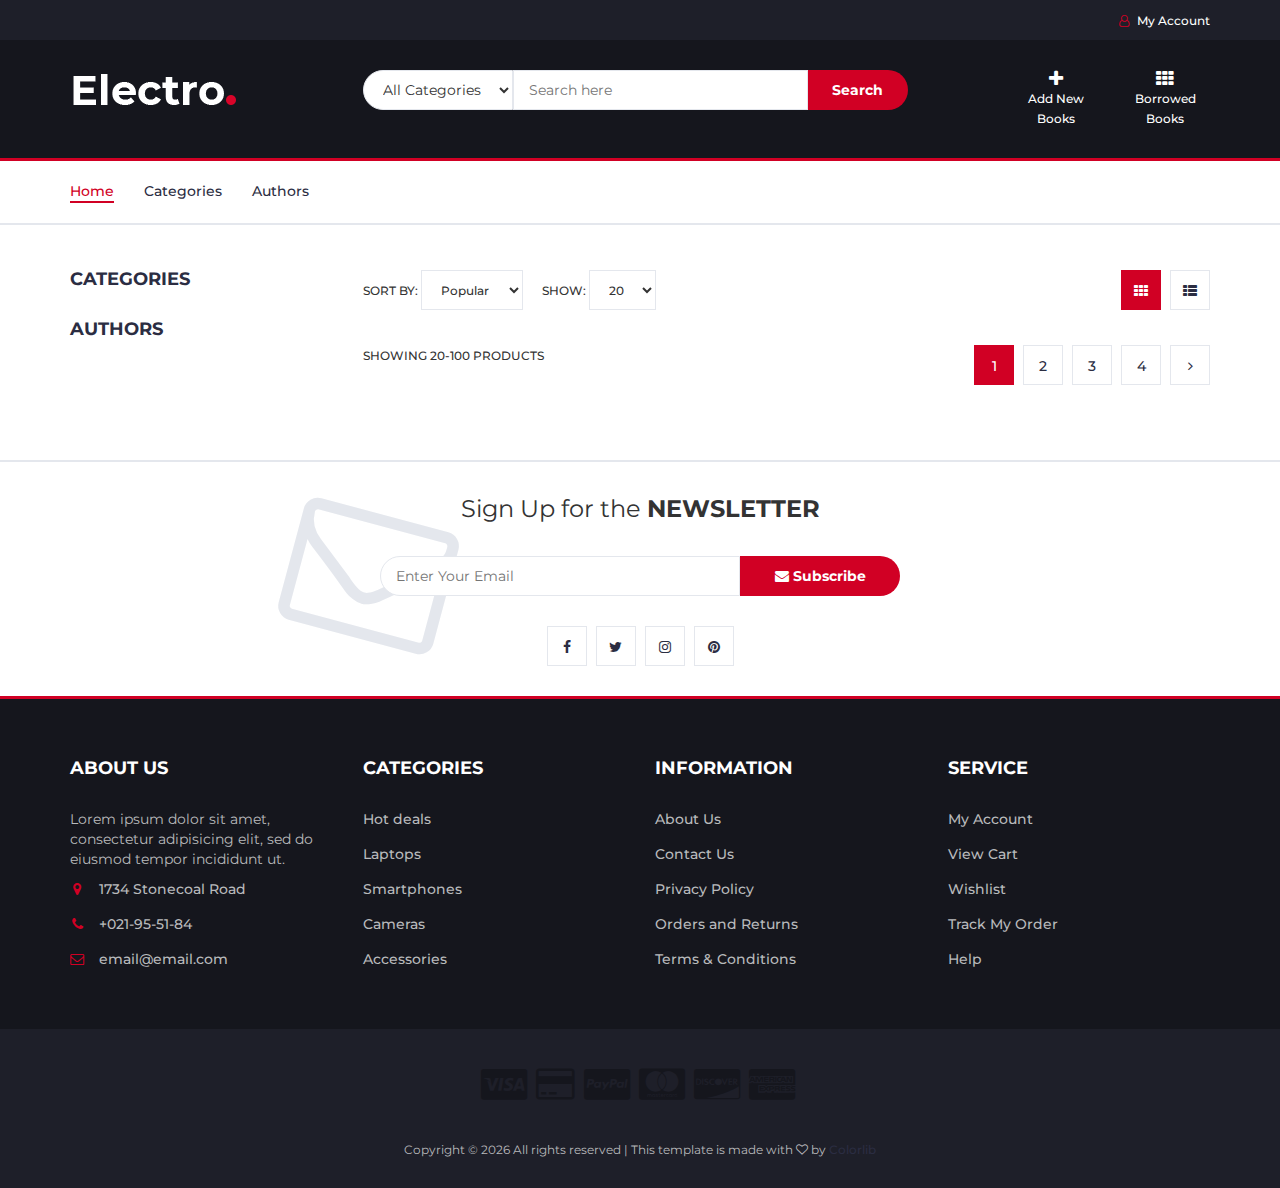
==== commit e8dd3fb0: "borrow_book_api_call_and _front_end" ====
--- a/front_end/index.html
+++ b/front_end/index.html
@@ -9,7 +9,7 @@
 	<script src="js/nouislider.min.js"></script>
 	<script src="js/jquery.zoom.min.js"></script>
 	<script src="js/main.js"></script>
-	<script src="./api_js/callAPI.js"></script>
+<script src="./api_js/callAPI.js"></script>
 	<meta charset="utf-8">
 	<meta http-equiv="X-UA-Compatible" content="IE=edge">
 	<meta name="viewport" content="width=device-width, initial-scale=1">
@@ -80,7 +80,7 @@
 						<div class="header-ctn">
 							<!-- Wishlist -->
 							<div>
-								<a href="./add_book.html">
+								<a href="./add_book_page.html">
 									<i class="fa fa-solid fa-plus"></i>
 									<span>Add New Books</span>
 								</a>
@@ -89,8 +89,8 @@
 
 							<!-- Cart -->
 							<div class="dropdown">
-								<a class="dropdown-toggle" data-toggle="dropdown" aria-expanded="true">
-									<i class="fa fa-shopping-cart"></i>
+								<a href="./borrowed_books_page.html">
+									<i class="fa fa-th"></i>
 									<span>Borrowed Books</span>
 								</a>
 							</div>
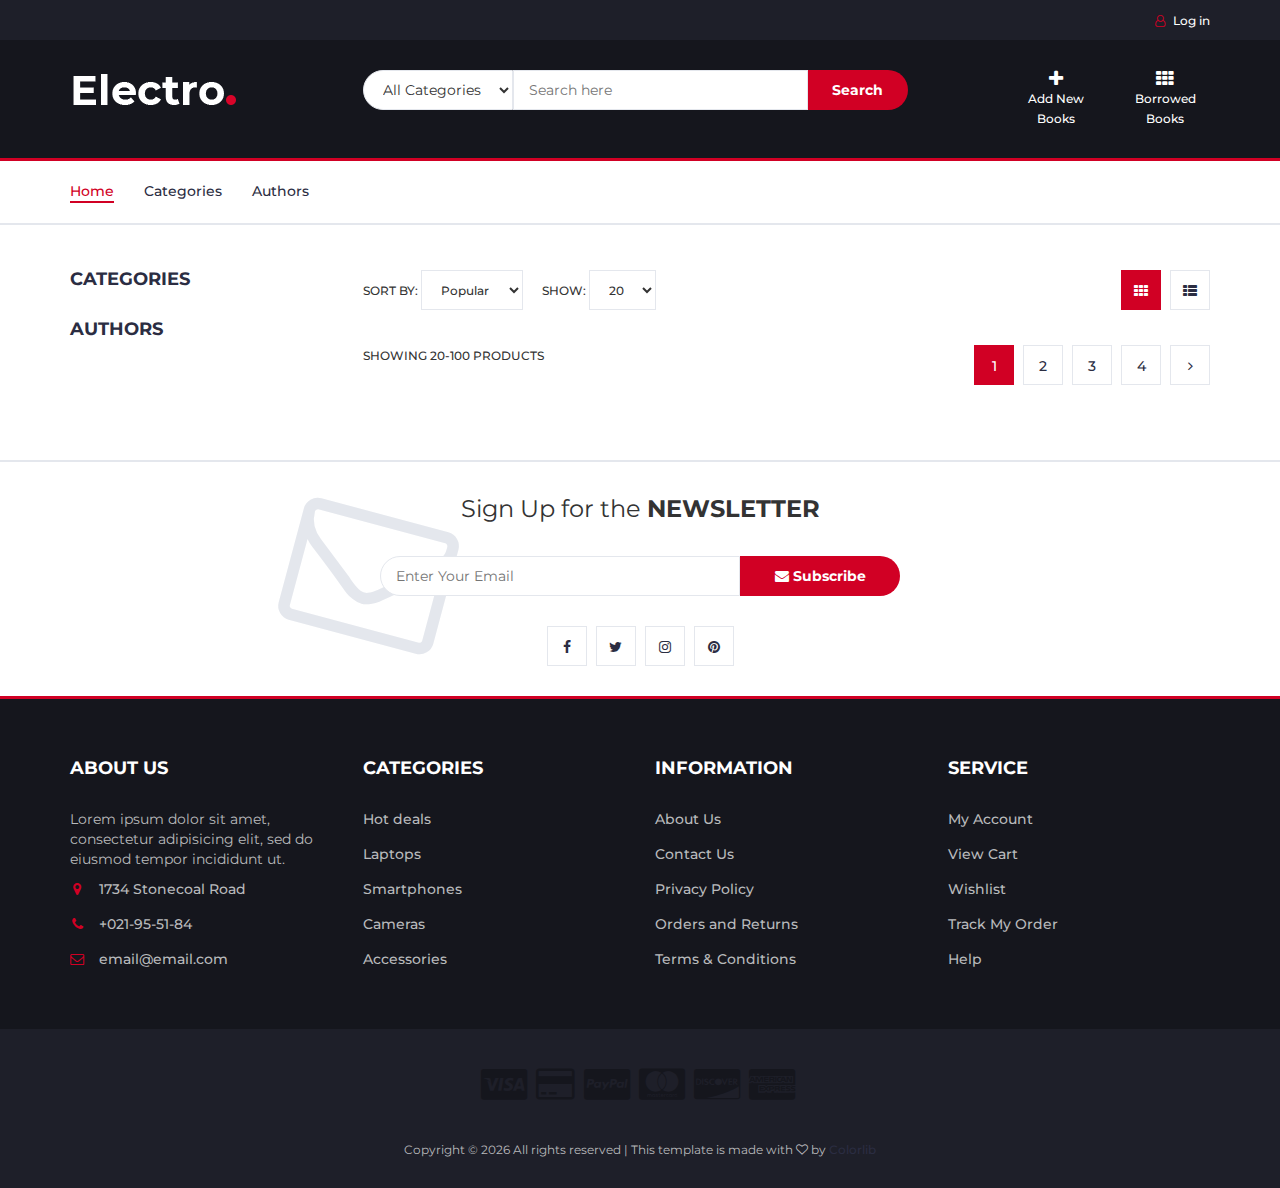
==== commit 1fe4db89: "create_login_page_and_function" ====
--- a/front_end/index.html
+++ b/front_end/index.html
@@ -9,7 +9,7 @@
 	<script src="js/nouislider.min.js"></script>
 	<script src="js/jquery.zoom.min.js"></script>
 	<script src="js/main.js"></script>
-<script src="./api_js/callAPI.js"></script>
+	<script src="./api_js/callAPI.js"></script>
 	<meta charset="utf-8">
 	<meta http-equiv="X-UA-Compatible" content="IE=edge">
 	<meta name="viewport" content="width=device-width, initial-scale=1">
@@ -37,7 +37,7 @@
 		<div id="top-header">
 			<div class="container">
 				<ul class="header-links pull-right">
-					<li><a href="#"><i class="fa fa-user-o"></i> My Account</a></li>
+					<li><a href="./login_page.html"><i class="fa fa-user-o"></i> Log in</a></li>
 				</ul>
 			</div>
 		</div>
@@ -115,7 +115,7 @@
 			<div id="responsive-nav">
 				<!-- NAV -->
 				<ul class="main-nav nav navbar-nav">
-					<li class="active"><a href="#">Home</a></li>
+					<li class="active"><a href="./index.html">Home</a></li>
 					<li><a href="#">Categories</a></li>
 					<li><a href="#">Authors</a></li>
 				</ul>
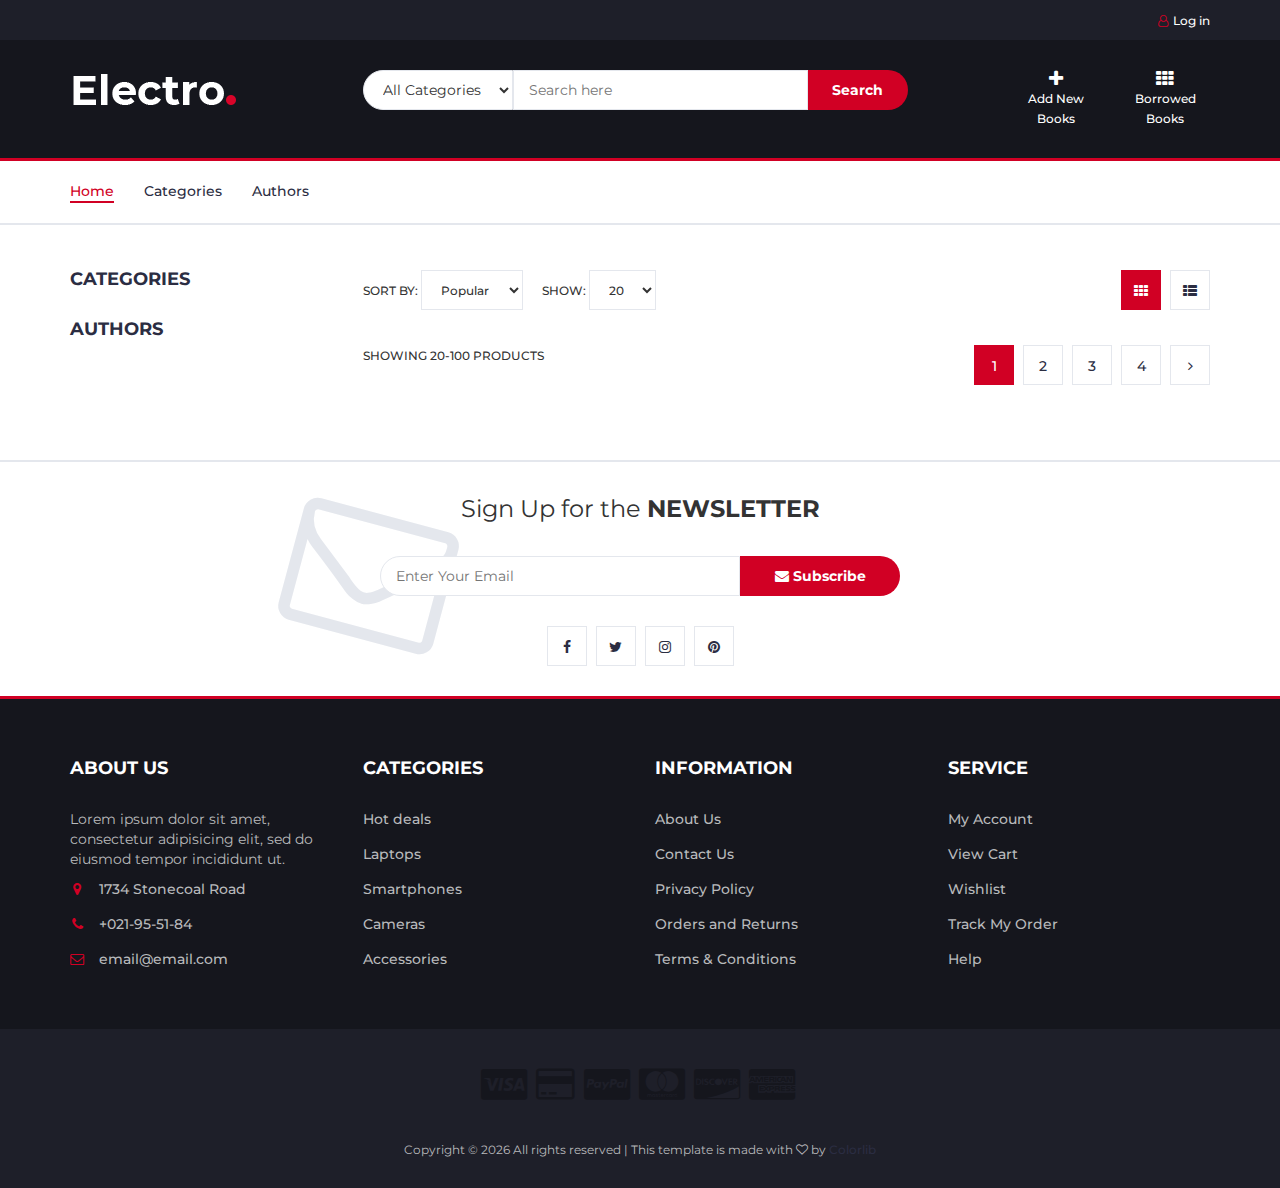
==== commit 501c00bf: "jwt_done_updating" ====
--- a/front_end/index.html
+++ b/front_end/index.html
@@ -37,7 +37,7 @@
 		<div id="top-header">
 			<div class="container">
 				<ul class="header-links pull-right">
-					<li><a href="./login_page.html"><i class="fa fa-user-o"></i> Log in</a></li>
+					<li><a href="./login_page.html"><i class="fa fa-user-o"></i><span>Log in</span></a></li>
 				</ul>
 			</div>
 		</div>
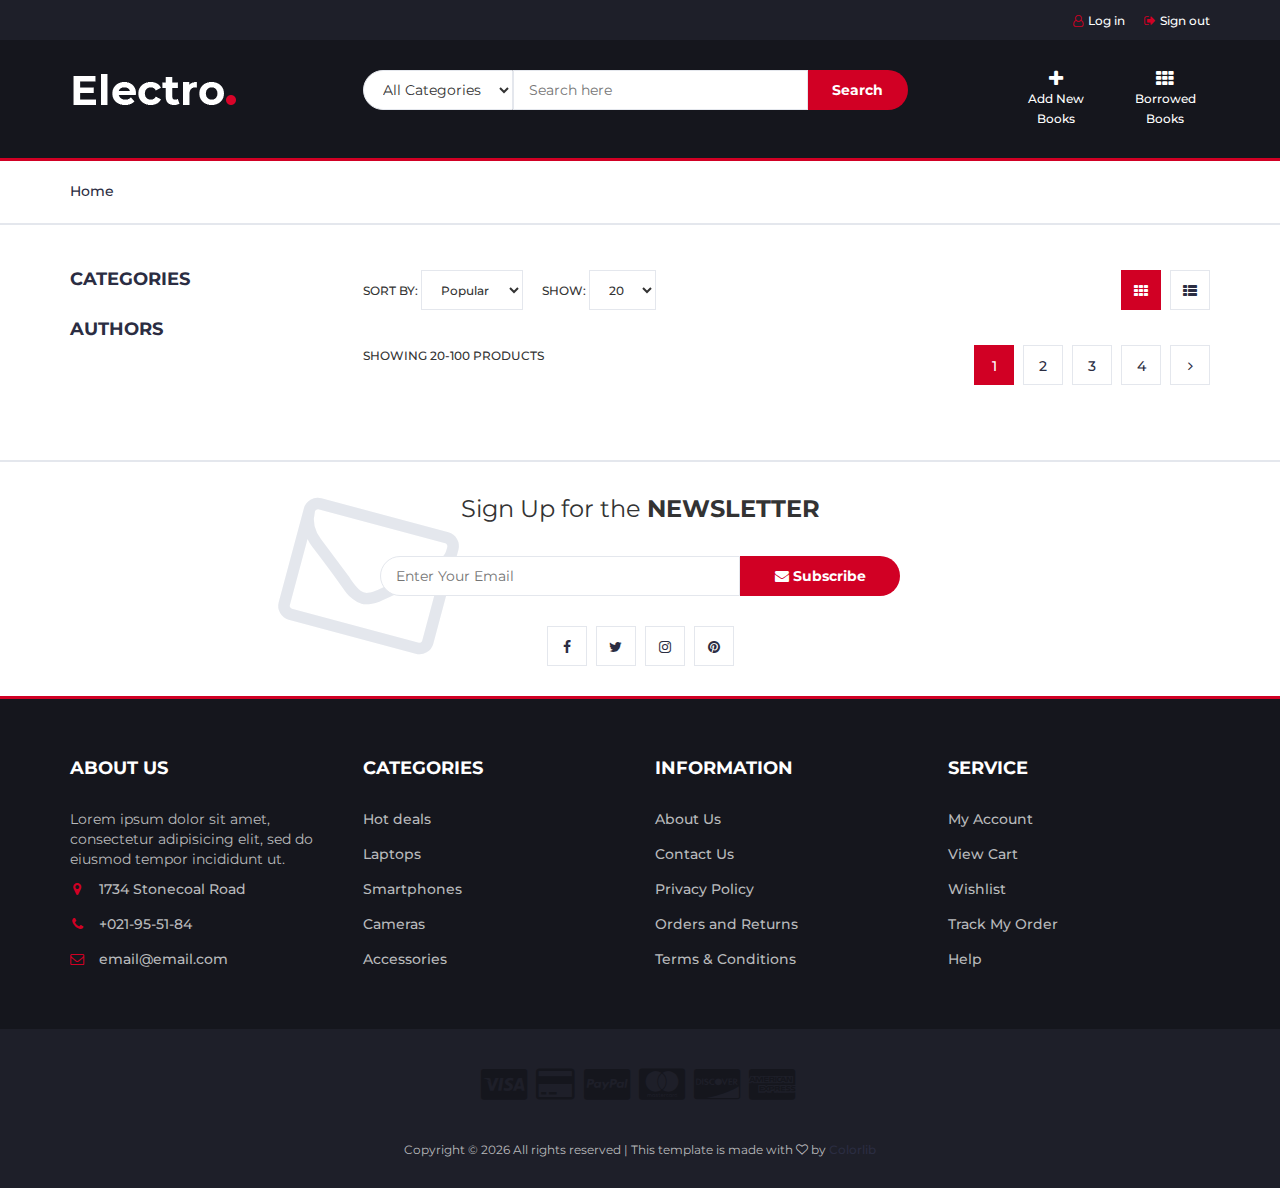
==== commit 0ba90aae: "user_account_display_update" ====
--- a/front_end/index.html
+++ b/front_end/index.html
@@ -10,6 +10,8 @@
 	<script src="js/jquery.zoom.min.js"></script>
 	<script src="js/main.js"></script>
 	<script src="./api_js/callAPI.js"></script>
+	<script src="./api_js/logout.js"></script>
+	<script src="./api_js/user_account_display.js"></script>
 	<meta charset="utf-8">
 	<meta http-equiv="X-UA-Compatible" content="IE=edge">
 	<meta name="viewport" content="width=device-width, initial-scale=1">
@@ -28,6 +30,7 @@
 	<link rel="stylesheet" href="css/font-awesome.min.css">
 	<!-- Custom stlylesheet -->
 	<link type="text/css" rel="stylesheet" href="css/style.css" />
+	<link rel="stylesheet" href="https://cdnjs.cloudflare.com/ajax/libs/font-awesome/4.7.0/css/font-awesome.min.css">
 </head>
 
 <body>
@@ -37,7 +40,12 @@
 		<div id="top-header">
 			<div class="container">
 				<ul class="header-links pull-right">
-					<li><a href="./login_page.html"><i class="fa fa-user-o"></i><span>Log in</span></a></li>
+					<li>
+						<a class="login" href="./login_page.html"><i class="fa fa-user-o"></i><span>Log in</span></a>
+					</li>
+					<li>
+						<a class="logout" href="#" onclick="logOut()"><i class="fa fa-sign-out"></i><span>Sign out</span></a>
+					</li>
 				</ul>
 			</div>
 		</div>
@@ -115,9 +123,7 @@
 			<div id="responsive-nav">
 				<!-- NAV -->
 				<ul class="main-nav nav navbar-nav">
-					<li class="active"><a href="./index.html">Home</a></li>
-					<li><a href="#">Categories</a></li>
-					<li><a href="#">Authors</a></li>
+					<li><a href="./index.html">Home</a></li>
 				</ul>
 				<!-- /NAV -->
 			</div>
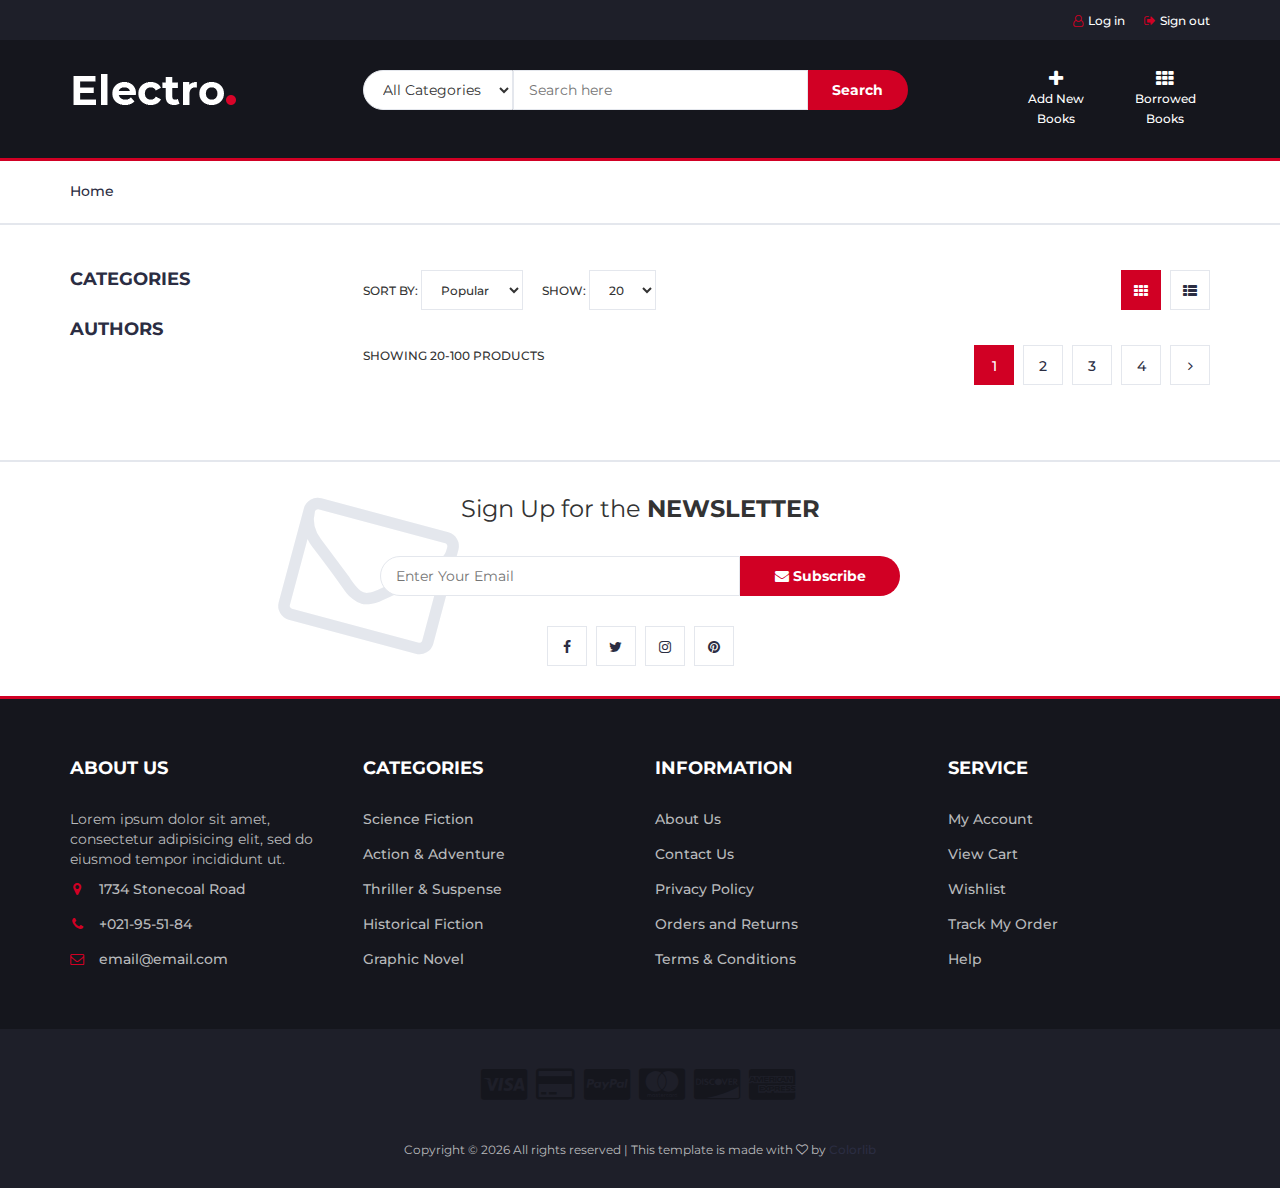
==== commit 2469ccab: "update_front_end" ====
--- a/front_end/index.html
+++ b/front_end/index.html
@@ -278,11 +278,11 @@
 						<div class="footer">
 							<h3 class="footer-title">Categories</h3>
 							<ul class="footer-links">
-								<li><a href="#">Hot deals</a></li>
-								<li><a href="#">Laptops</a></li>
-								<li><a href="#">Smartphones</a></li>
-								<li><a href="#">Cameras</a></li>
-								<li><a href="#">Accessories</a></li>
+								<li><a href="#">Science Fiction</a></li>
+								<li><a href="#">Action & Adventure</a></li>
+								<li><a href="#">Thriller & Suspense</a></li>
+								<li><a href="#">Historical Fiction</a></li>
+								<li><a href="#">Graphic Novel</a></li>
 							</ul>
 						</div>
 					</div>
--- a/front_end/css/style.css
+++ b/front_end/css/style.css
@@ -2188,3 +2188,37 @@
     margin-top: 10px;
   }
 }
+
+.product-name{
+  position: relative;
+}
+
+.product-link {
+  display: block;
+  white-space: nowrap;
+  overflow: hidden;
+  text-overflow: ellipsis;
+}
+
+.product-name:hover > .product-full-name{
+  visibility: visible;
+  opacity: 1;
+  transform: scale(1);
+}
+
+.product-full-name {
+  background-color: #ffffff;
+  border-radius: 4.8px;
+  box-shadow: 0px 0.5px 3px 0px rgba(40, 40, 40, 0.8);
+  visibility: hidden;
+  opacity: 0;
+  width: 100%;
+  text-align: center;
+  position: absolute;
+  bottom: 100%;
+  left: 0;
+  margin-bottom: 10px;
+  transform: scale(0);
+  transition: transform 0.3s ease-in-out;
+  padding: 8px;
+}
